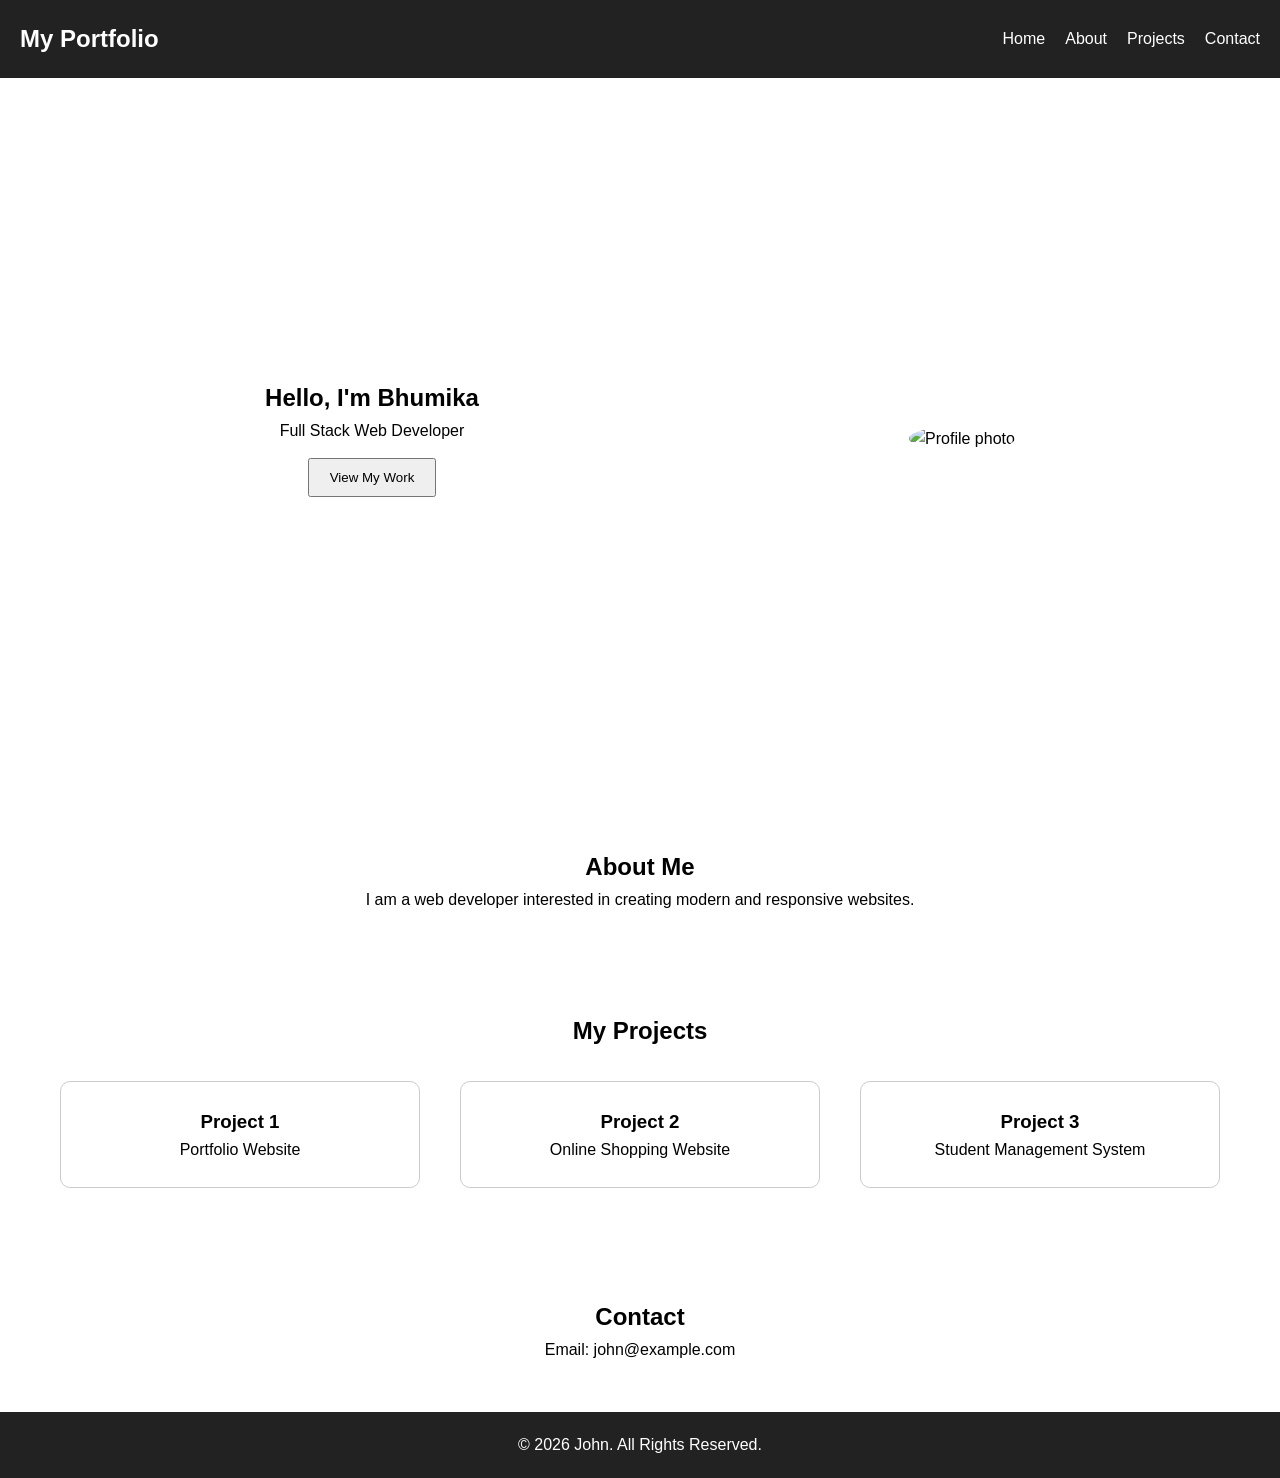
==== qs5/index.html @ 8ec2e30b "Add Question 5 portfolio website" ====
<!DOCTYPE html>
<html lang="en">
<head>
    <meta charset="UTF-8">
    <meta name="viewport" content="width=device-width, initial-scale=1.0">
    <title>My Portfolio</title>
    <link rel="stylesheet" href="style.css">
</head>

<body>

    <header>
        <nav>
            <h1>My Portfolio</h1>

            <ul>
                <li><a href="#home">Home</a></li>
                <li><a href="#about">About</a></li>
                <li><a href="#projects">Projects</a></li>
                <li><a href="#contact">Contact</a></li>
            </ul>
        </nav>
    </header>

    <main>

        <section id="home" class="hero">
            <div>
                <h2>Hello, I'm Bhumika</h2>
                <p>Full Stack Web Developer</p>
                <button>View My Work</button>
            </div>

            <div class="profile">
                <img src="profile.jpg" alt="Profile photo">
            </div>
        </section>

        <section id="about">
            <h2>About Me</h2>
            <p>
                I am a web developer interested in creating modern
                and responsive websites.
            </p>
        </section>

        <section id="projects">
            <h2>My Projects</h2>

            <div class="projects">
                <article>
                    <h3>Project 1</h3>
                    <p>Portfolio Website</p>
                </article>

                <article>
                    <h3>Project 2</h3>
                    <p>Online Shopping Website</p>
                </article>

                <article>
                    <h3>Project 3</h3>
                    <p>Student Management System</p>
                </article>
            </div>
        </section>

        <section id="contact">
            <h2>Contact</h2>
            <p>Email: john@example.com</p>
        </section>

    </main>

    <footer>
        <p>&copy; 2026 John. All Rights Reserved.</p>
    </footer>

</body>
</html>
---- qs5/style.css ----
* {
    box-sizing: border-box;
    margin: 0;
    padding: 0;
}

body {
    font-family: Arial, sans-serif;
    line-height: 1.6;
}

header {
    background: #222;
    color: white;
    padding: 20px;
    position: sticky;
    top: 0;
    z-index: 10;
}

nav {
    display: flex;
    justify-content: space-between;
    align-items: center;
}

nav ul {
    display: flex;
    list-style: none;
    gap: 20px;
}

nav a {
    color: white;
    text-decoration: none;
}

.hero {
    min-height: 80vh;
    display: flex;
    justify-content: space-around;
    align-items: center;
    padding: 50px;
}

.profile img {
    width: 200px;
    height: 200px;
    border-radius: 50%;
}

section {
    padding: 50px;
    text-align: center;
}

.projects {
    display: flex;
    gap: 20px;
    margin-top: 20px;
}

article {
    flex: 1;
    padding: 25px;
    margin: 10px;
    border: 1px solid #ccc;
    border-radius: 10px;
}

button {
    padding: 10px 20px;
    margin-top: 15px;
}

footer {
    text-align: center;
    padding: 20px;
    background: #222;
    color: white;
}

/* Responsive design */
@media (max-width: 768px) {

    nav {
        flex-direction: column;
    }

    nav ul {
        flex-direction: column;
        text-align: center;
        gap: 10px;
        margin-top: 10px;
    }

    .hero {
        flex-direction: column;
        text-align: center;
    }

    .projects {
        flex-direction: column;
    }

    article {
        width: 100%;
    }
}
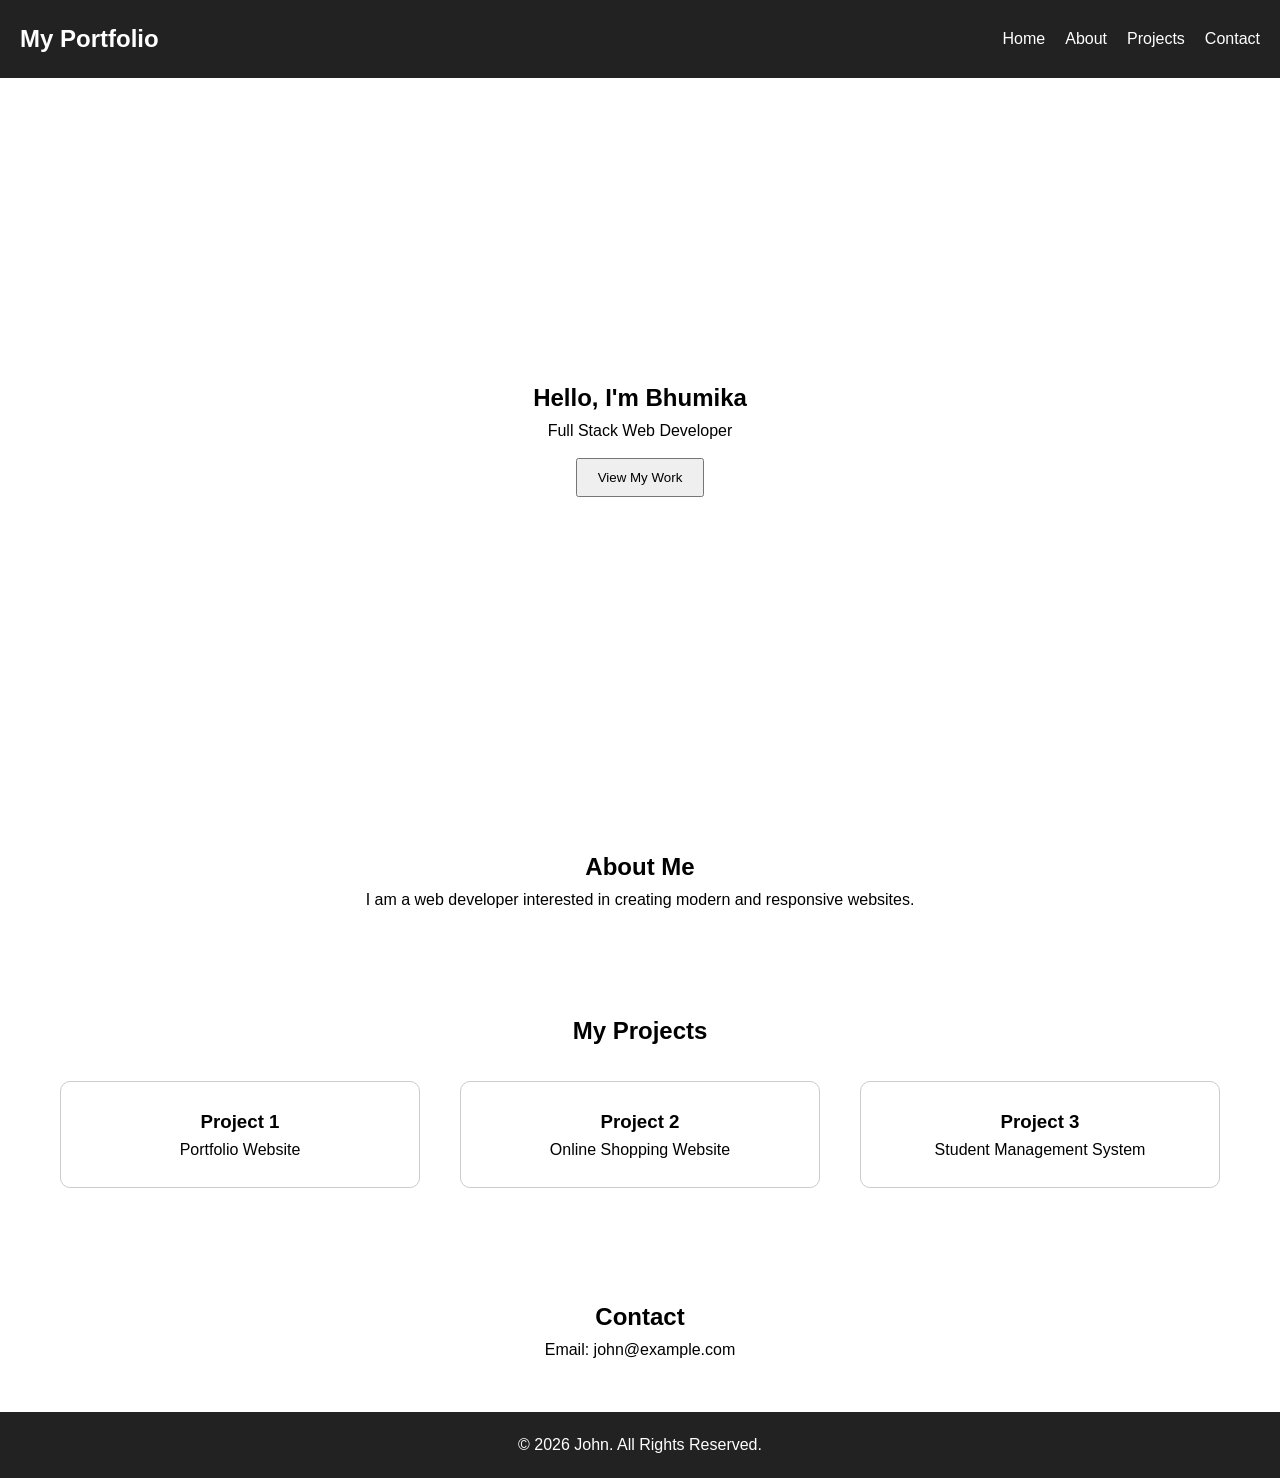
==== commit 3d0942f0: "Update Q5 portfolio homepage" ====
--- a/qs5/index.html
+++ b/qs5/index.html
@@ -31,9 +31,6 @@
                 <button>View My Work</button>
             </div>
 
-            <div class="profile">
-                <img src="profile.jpg" alt="Profile photo">
-            </div>
         </section>
 
         <section id="about">
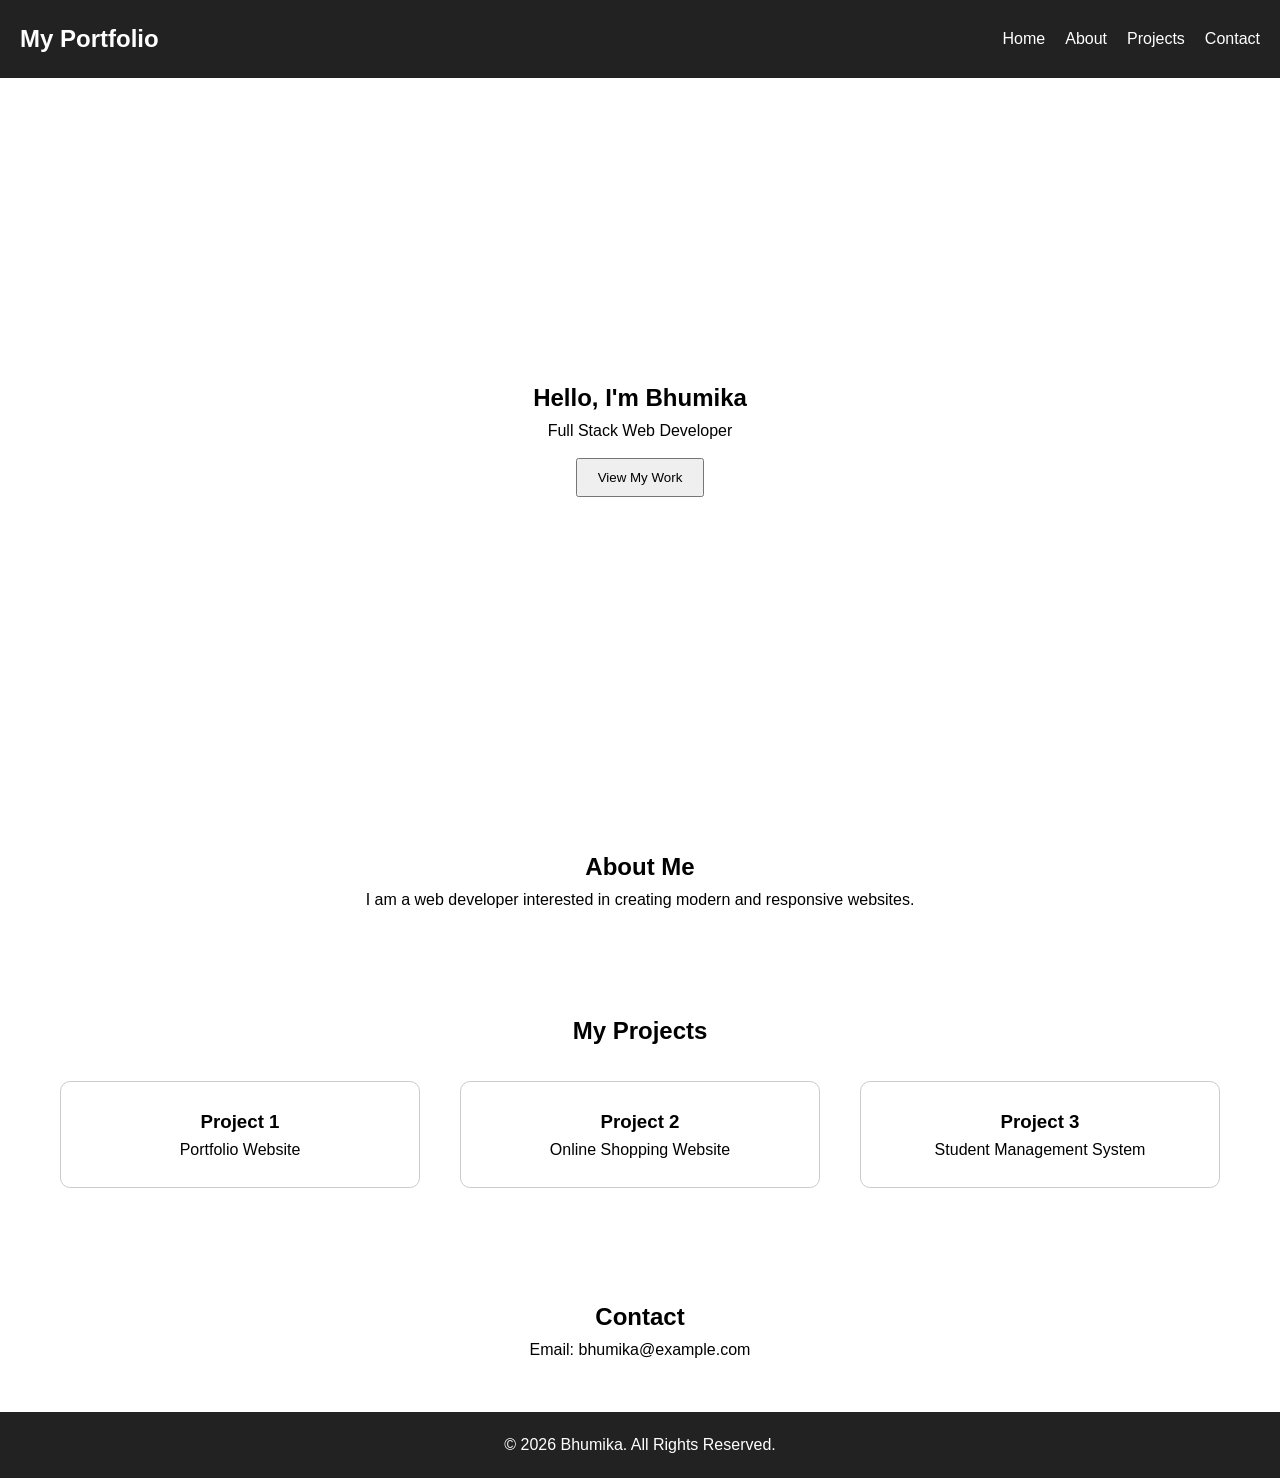
==== commit 4629eeab: "Update Q5 portfolio homepage" ====
--- a/qs5/index.html
+++ b/qs5/index.html
@@ -64,13 +64,13 @@
 
         <section id="contact">
             <h2>Contact</h2>
-            <p>Email: john@example.com</p>
+            <p>Email: bhumika@example.com</p>
         </section>
 
     </main>
 
     <footer>
-        <p>&copy; 2026 John. All Rights Reserved.</p>
+        <p>&copy; 2026 Bhumika. All Rights Reserved.</p>
     </footer>
 
 </body>
